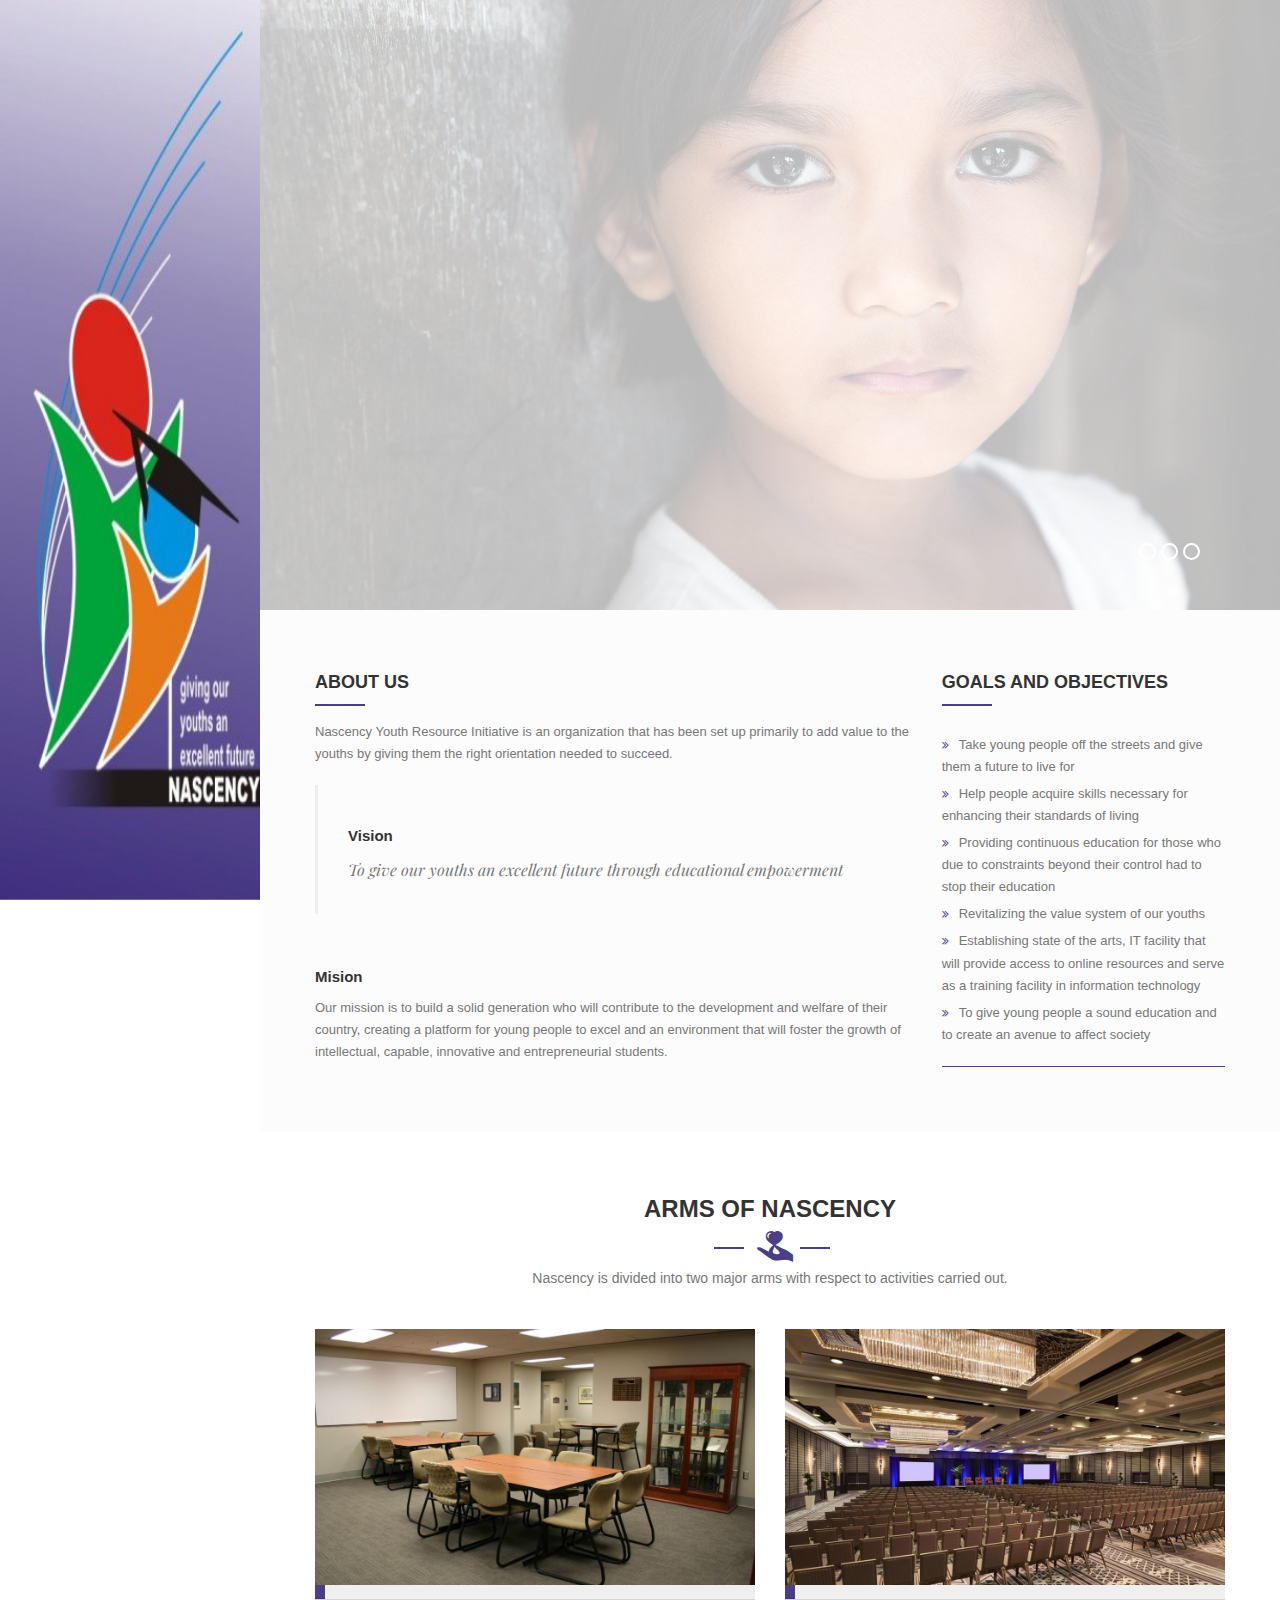
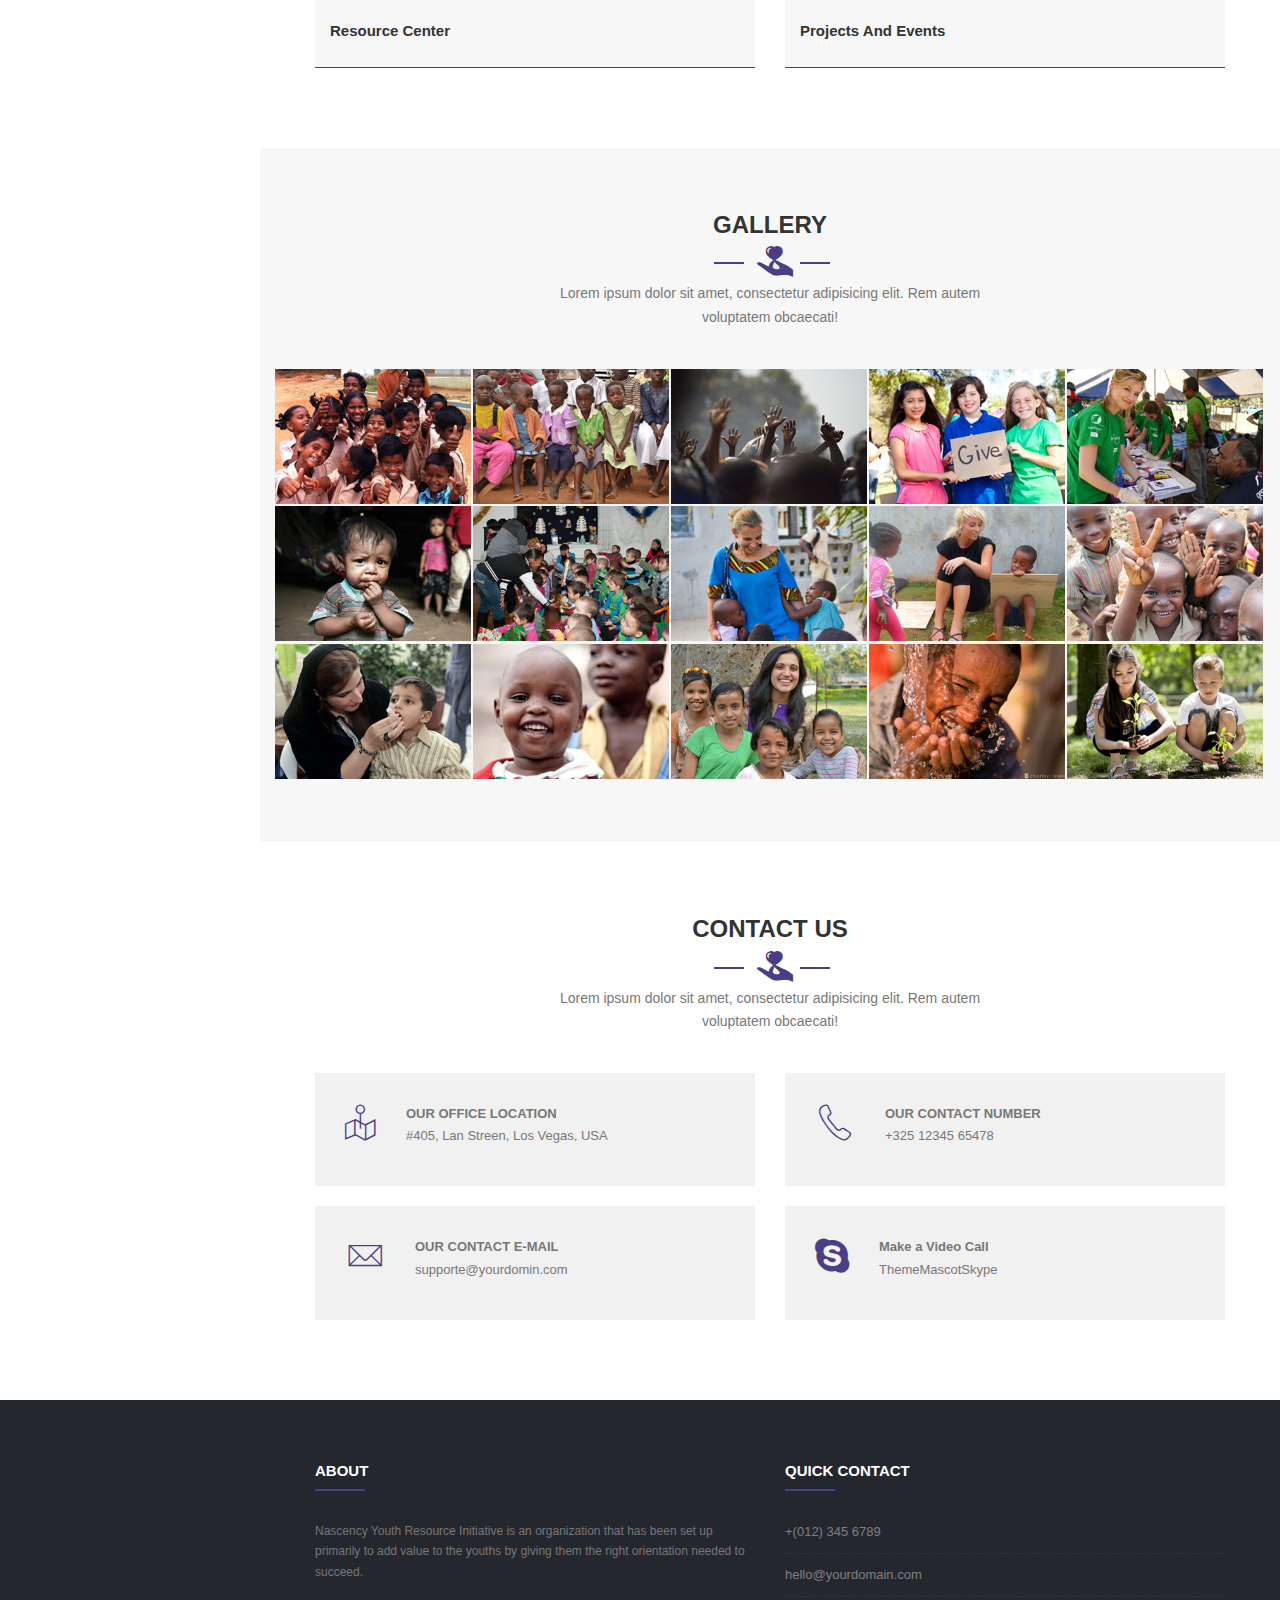
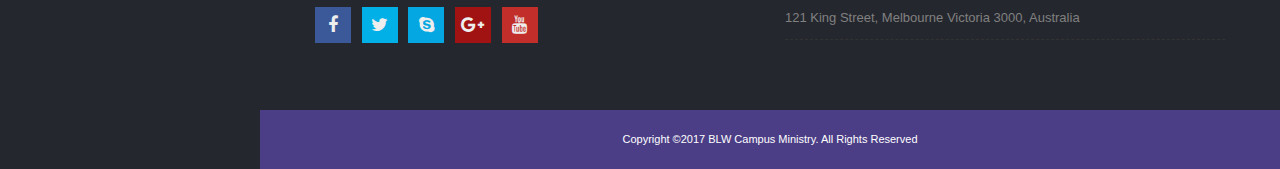
==== index.html @ 15d640a1 "first commit for nascency" ====
<!DOCTYPE html>
<html dir="ltr" lang="en">
<head>

<!-- Meta Tags -->
<meta charset="utf-8">
<meta name="viewport" content="width=device-width,initial-scale=1.0"/>
<meta http-equiv="content-type" content="text/html; charset=UTF-8"/>
<meta name="description" content="CharityFund - Charity & Crowdfunding HTML Template" />
<meta name="keywords" content="building,business,construction,cleaning,transport,workshop" />
<meta name="author" content="ThemeMascot" />

<!-- Page Title -->
<title>Nascency</title>

<!-- Favicon and Touch Icons -->
<link href="images/favicon.png" rel="shortcut icon" type="image/png">
<link href="images/apple-touch-icon.png" rel="apple-touch-icon">
<link href="images/apple-touch-icon-72x72.png" rel="apple-touch-icon" sizes="72x72">
<link href="images/apple-touch-icon-114x114.png" rel="apple-touch-icon" sizes="114x114">
<link href="images/apple-touch-icon-144x144.png" rel="apple-touch-icon" sizes="144x144">

<!-- Stylesheet -->
<link href="css/bootstrap.min.css" rel="stylesheet" type="text/css">
<link href="css/jquery-ui.min.css" rel="stylesheet" type="text/css">
<link href="css/animate.css" rel="stylesheet" type="text/css">
<link href="css/css-plugin-collections.css" rel="stylesheet"/>
<!-- CSS | menuzord megamenu skins -->
<link id="menuzord-menu-skins" href="css/menuzord-skins/menuzord-boxed.css" rel="stylesheet"/>
<!-- CSS | Main style file -->
<link href="css/style-main.css" rel="stylesheet" type="text/css">
<!-- CSS | Preloader Styles -->
<link href="css/preloader.css" rel="stylesheet" type="text/css">
<!-- CSS | Custom Margin Padding Collection -->
<link href="css/custom-bootstrap-margin-padding.css" rel="stylesheet" type="text/css">
<!-- CSS | Responsive media queries -->
<link href="css/responsive.css" rel="stylesheet" type="text/css">
<!-- CSS | Style css. This is the file where you can place your own custom css code. Just uncomment it and use it. -->
<!-- <link href="css/style.css" rel="stylesheet" type="text/css"> -->

<!-- Revolution Slider 5.x CSS settings -->
<link  href="js/revolution-slider/css/settings.css" rel="stylesheet" type="text/css"/>
<link  href="js/revolution-slider/css/layers.css" rel="stylesheet" type="text/css"/>
<link  href="js/revolution-slider/css/navigation.css" rel="stylesheet" type="text/css"/>

<!-- CSS | Theme Color -->
<link href="css/colors/theme-skin-yellow.css" rel="stylesheet" type="text/css">

<!-- external javascripts -->
<script src="js/jquery-2.2.0.min.js"></script>
<script src="js/jquery-ui.min.js"></script>
<script src="js/bootstrap.min.js"></script>
<!-- JS | jquery plugin collection for this theme -->
<script src="js/jquery-plugin-collection.js"></script>

<!-- Revolution Slider 5.x SCRIPTS -->
<script src="js/revolution-slider/js/jquery.themepunch.tools.min.js"></script>
<script src="js/revolution-slider/js/jquery.themepunch.revolution.min.js"></script>

<!-- HTML5 shim and Respond.js for IE8 support of HTML5 elements and media queries -->
<!-- WARNING: Respond.js doesn't work if you view the page via file:// -->
<!--[if lt IE 9]>
  <script src="https://oss.maxcdn.com/html5shiv/3.7.2/html5shiv.min.js"></script>
  <script src="https://oss.maxcdn.com/respond/1.4.2/respond.min.js"></script>
<![endif]-->
</head>
<body class="vertical-nav">
<div id="wrapper">
  <!-- preloader -->
  <div id="preloader">
    <div id="spinner">
      <div class="preloader-dot-loading">
        <div class="cssload-loading"><i></i><i></i><i></i><i></i></div>
      </div>
    </div>
    <!-- <div id="disable-preloader" class="btn btn-default btn-sm">Disable Preloader</div> -->
  </div>
  
  <!-- Header -->
  <header id="header" class="header" >
    <img src="images/logo.jpg" style="width: 100%; height: 100%"/>
  </header>
  
  <!-- Start main-content -->
  <div class="main-content" style="padding: none !important">
    <!-- Section: home -->
    <section id="home" class="divider">
      <div class="container-fluid p-0">
        
        <!-- Slider Revolution Start -->
        <div class="rev_slider_wrapper">
          <div class="rev_slider" data-version="5.0">
            <ul>
              <!-- SLIDE 1 -->
              <li data-index="rs-1" data-transition="random" data-slotamount="7"  data-easein="default" data-easeout="default" data-masterspeed="1000"  data-thumb="images/bg/bg6.jpg"  data-rotate="0"  data-fstransition="fade" data-fsmasterspeed="1500" data-fsslotamount="7" data-saveperformance="off"  data-title="Intro" data-description="">
                <!-- MAIN IMAGE -->
                <img src="images/bg/bg6.jpg"  alt=""  data-bgposition="center center" data-bgfit="cover" data-bgrepeat="no-repeat" class="rev-slidebg" data-bgparallax="6" data-no-retina>
                <!-- LAYERS -->

                <!-- LAYER NR. 1 -->
                <div class="tp-caption BigBold-Title tp-resizeme rs-parallaxlevel-0 text-uppercase"
                  id="rs-1-layer-1"

                  data-x="['left','left','left','left']" 
                  data-hoffset="['50','50','30','17']" 
                  data-y="['bottom','bottom','bottom','bottom']" 
                  data-voffset="['110','110','180','160']" 
                  data-fontsize="['105','100','70','60']"
                  data-lineheight="['100','90','60','60']"
                  data-width="['none','none','none','400']"
                  data-height="none"
                  data-whitespace="['nowrap','nowrap','nowrap','normal']"
                  data-transform_idle="o:1;"
                  data-transform_in="y:[100%];z:0;rX:0deg;rY:0;rZ:0;sX:1;sY:1;skX:0;skY:0;opacity:0;s:1500;e:Power3.easeInOut;" 
                  data-transform_out="y:[100%];s:1000;e:Power2.easeInOut;s:1000;e:Power2.easeInOut;" 
                  data-mask_in="x:0px;y:[100%];" 
                  data-mask_out="x:inherit;y:inherit;" 
                  data-start="500" 
                  data-splitin="none" 
                  data-splitout="none" 
                  data-basealign="slide" 
                  data-responsive_offset="on"
                  style="z-index: 6; white-space: nowrap;">Child <span class="text-theme-colored">Care</span>
                </div>

                <!-- LAYER NR. 2 -->
                <div class="tp-caption BigBold-SubTitle tp-resizeme rs-parallaxlevel-0"
                  id="rs-1-layer-2"

                  data-x="['left','left','left','left']" 
                  data-hoffset="['55','55','33','20']" 
                  data-y="['bottom','bottom','bottom','bottom']" 
                  data-voffset="['40','1','74','58']" 
                  data-fontsize="['15','15','15','13']"
                  data-lineheight="['24','24','24','20']"
                  data-width="['410','410','410','280']"
                  data-height="['60','100','100','100']"
                  data-whitespace="normal"
                  data-transform_idle="o:1;"
                  data-transform_in="y:[100%];z:0;rX:0deg;rY:0;rZ:0;sX:1;sY:1;skX:0;skY:0;opacity:0;s:1500;e:Power3.easeInOut;" 
                  data-transform_out="y:50px;opacity:0;s:1000;e:Power2.easeInOut;s:1000;e:Power2.easeInOut;" 
                  data-start="650" 
                  data-splitin="none" 
                  data-splitout="none" 
                  data-basealign="slide" 
                  data-responsive_offset="on"
                  style="z-index: 7; min-width: 410px; max-width: 410px; max-width: 60px; max-width: 60px; white-space: normal;">A Premium Revolution Slider Template for your Website Highlights & Multi-Media Content. 
                </div>

                <!-- LAYER NR. 3 -->
                <div class="tp-caption btn btn-default btn-transparent btn-flat btn-lg pl-40 pr-40 rs-parallaxlevel-0"

                  id="rs-1-layer-3"
                  data-x="['left','left','left','left']" 
                  data-hoffset="['470','480','30','20']" 
                  data-y="['bottom','bottom','bottom','bottom']" 
                  data-voffset="['50','50','30','20']" 
                  data-width="none"
                  data-height="none"
                  data-whitespace="nowrap"
                  data-transform_idle="o:1;"
                  data-transform_hover="o:1;rX:0;rY:0;rZ:0;z:0;s:300;e:Power1.easeInOut;"
                  data-style_hover="c:rgba(255, 255, 255, 1.00);bc:rgba(255, 255, 255, 1.00);cursor:pointer;"
                  data-transform_in="y:[100%];z:0;rX:0deg;rY:0;rZ:0;sX:1;sY:1;skX:0;skY:0;opacity:0;s:1500;e:Power3.easeInOut;" 
                  data-transform_out="y:50px;opacity:0;s:1000;e:Power2.easeInOut;s:1000;e:Power2.easeInOut;" 
                  data-start="650" 
                  data-splitin="none" 
                  data-splitout="none" 
                  data-actions='[{"event":"click","action":"scrollbelow","offset":"px"}]'
                  data-basealign="slide" 
                  data-responsive_offset="on"
                  style="z-index: 8; white-space: nowrap;border-color:rgba(255, 255, 255, 0.25);outline:none;box-shadow:none;box-sizing:border-box;-moz-box-sizing:border-box;-webkit-box-sizing:border-box;">DONATE NOW 
                </div>
              </li>

              <!-- SLIDE 2 -->
              <li data-index="rs-2" data-transition="random" data-slotamount="7"  data-easein="default" data-easeout="default" data-masterspeed="1000"  data-thumb="images/bg/bg5.jpg"  data-rotate="0"  data-fstransition="fade" data-fsmasterspeed="1500" data-fsslotamount="7" data-saveperformance="off"  data-title="Intro" data-description="">
                <!-- MAIN IMAGE -->
                <img src="images/bg/bg5.jpg"  alt=""  data-bgposition="center center" data-bgfit="cover" data-bgrepeat="no-repeat" class="rev-slidebg" data-bgparallax="6" data-no-retina>
                <!-- LAYERS -->

                <!-- LAYER NR. 1 -->
                <div class="tp-caption BigBold-Title tp-resizeme rs-parallaxlevel-0 text-uppercase"
                  id="rs-2-layer-1"

                  data-x="['left','left','left','left']" 
                  data-hoffset="['50','50','30','17']" 
                  data-y="['bottom','bottom','bottom','bottom']" 
                  data-voffset="['110','110','180','160']" 
                  data-fontsize="['78']"
                  data-lineheight="['60']"
                  data-width="['none','none','none','400']"
                  data-height="none"
                  data-whitespace="['nowrap','nowrap','nowrap','normal']"
                  data-transform_idle="o:1;"
                  data-transform_in="y:[100%];z:0;rX:0deg;rY:0;rZ:0;sX:1;sY:1;skX:0;skY:0;opacity:0;s:1500;e:Power3.easeInOut;" 
                  data-transform_out="y:[100%];s:1000;e:Power2.easeInOut;s:1000;e:Power2.easeInOut;" 
                  data-mask_in="x:0px;y:[100%];" 
                  data-mask_out="x:inherit;y:inherit;" 
                  data-start="500" 
                  data-splitin="none" 
                  data-splitout="none" 
                  data-basealign="slide" 
                  data-responsive_offset="on"
                  style="z-index: 6; white-space: nowrap;"><span class="text-theme-colored">SAVE</span> THE CHILD
                </div>

                <!-- LAYER NR. 2 -->
                <div class="tp-caption BigBold-SubTitle tp-resizeme rs-parallaxlevel-0"
                  id="rs-2-layer-2"

                  data-x="['left','left','left','left']" 
                  data-hoffset="['55','55','33','20']" 
                  data-y="['bottom','bottom','bottom','bottom']" 
                  data-voffset="['40','1','74','58']" 
                  data-fontsize="['15','15','15','13']"
                  data-lineheight="['24','24','24','20']"
                  data-width="['410','410','410','280']"
                  data-height="['60','100','100','100']"
                  data-whitespace="normal"
                  data-transform_idle="o:1;"
                  data-transform_in="y:[100%];z:0;rX:0deg;rY:0;rZ:0;sX:1;sY:1;skX:0;skY:0;opacity:0;s:1500;e:Power3.easeInOut;" 
                  data-transform_out="y:50px;opacity:0;s:1000;e:Power2.easeInOut;s:1000;e:Power2.easeInOut;" 
                  data-start="650" 
                  data-splitin="none" 
                  data-splitout="none" 
                  data-basealign="slide" 
                  data-responsive_offset="on"
                  style="z-index: 7; min-width: 410px; max-width: 410px; max-width: 60px; max-width: 60px; white-space: normal;">A Premium Revolution Slider Template for your Website Highlights & Multi-Media Content. 
                </div>

                <!-- LAYER NR. 3 -->
                <div class="tp-caption btn btn-default btn-transparent btn-flat btn-lg pl-40 pr-40 rs-parallaxlevel-0"

                  id="rs-2-layer-3"
                  data-x="['left','left','left','left']" 
                  data-hoffset="['470','480','30','20']" 
                  data-y="['bottom','bottom','bottom','bottom']" 
                  data-voffset="['50','50','30','20']" 
                  data-width="none"
                  data-height="none"
                  data-whitespace="nowrap"
                  data-transform_idle="o:1;"
                  data-transform_hover="o:1;rX:0;rY:0;rZ:0;z:0;s:300;e:Power1.easeInOut;"
                  data-style_hover="c:rgba(255, 255, 255, 1.00);bc:rgba(255, 255, 255, 1.00);cursor:pointer;"
                  data-transform_in="y:[100%];z:0;rX:0deg;rY:0;rZ:0;sX:1;sY:1;skX:0;skY:0;opacity:0;s:1500;e:Power3.easeInOut;" 
                  data-transform_out="y:50px;opacity:0;s:1000;e:Power2.easeInOut;s:1000;e:Power2.easeInOut;" 
                  data-start="650" 
                  data-splitin="none" 
                  data-splitout="none" 
                  data-actions='[{"event":"click","action":"scrollbelow","offset":"px"}]'
                  data-basealign="slide" 
                  data-responsive_offset="on"
                  style="z-index: 8; white-space: nowrap;border-color:rgba(255, 255, 255, 0.25);outline:none;box-shadow:none;box-sizing:border-box;-moz-box-sizing:border-box;-webkit-box-sizing:border-box;">DONATE NOW 
                </div>
              </li>

              <!-- SLIDE 3 -->
              <li data-index="rs-3" data-transition="random" data-slotamount="7"  data-easein="default" data-easeout="default" data-masterspeed="1000"  data-thumb="images/bg/bg1.jpg"  data-rotate="0"  data-fstransition="fade" data-fsmasterspeed="1500" data-fsslotamount="7" data-saveperformance="off"  data-title="Intro" data-description="">
                <!-- MAIN IMAGE -->
                <img src="images/bg/bg1.jpg"  alt=""  data-bgposition="center center" data-bgfit="cover" data-bgrepeat="no-repeat" class="rev-slidebg" data-bgparallax="6" data-no-retina>
                <!-- LAYERS -->

                <!-- LAYER NR. 1 -->
                <div class="tp-caption BigBold-Title tp-resizeme rs-parallaxlevel-0"
                  id="rs-3-layer-1"

                  data-x="['left','left','left','left']" 
                  data-hoffset="['50','50','30','17']" 
                  data-y="['bottom','bottom','bottom','bottom']" 
                  data-voffset="['110','110','180','160']" 
                  data-fontsize="['110','100','70','60']"
                  data-lineheight="['100','90','60','60']"
                  data-width="['none','none','none','400']"
                  data-height="none"
                  data-whitespace="['nowrap','nowrap','nowrap','normal']"
                  data-transform_idle="o:1;"
                  data-transform_in="y:[100%];z:0;rX:0deg;rY:0;rZ:0;sX:1;sY:1;skX:0;skY:0;opacity:0;s:1500;e:Power3.easeInOut;" 
                  data-transform_out="y:[100%];s:1000;e:Power2.easeInOut;s:1000;e:Power2.easeInOut;" 
                  data-mask_in="x:0px;y:[100%];" 
                  data-mask_out="x:inherit;y:inherit;" 
                  data-start="500" 
                  data-splitin="none" 
                  data-splitout="none" 
                  data-basealign="slide" 
                  data-responsive_offset="on"
                  style="z-index: 6; white-space: nowrap;"><span class="text-theme-colored">DONATE</span> US
                </div>

                <!-- LAYER NR. 2 -->
                <div class="tp-caption BigBold-SubTitle tp-resizeme rs-parallaxlevel-0"
                  id="rs-3-layer-2"

                  data-x="['left','left','left','left']" 
                  data-hoffset="['55','55','33','20']" 
                  data-y="['bottom','bottom','bottom','bottom']" 
                  data-voffset="['40','1','74','58']" 
                  data-fontsize="['15','15','15','13']"
                  data-lineheight="['24','24','24','20']"
                  data-width="['410','410','410','280']"
                  data-height="['60','100','100','100']"
                  data-whitespace="normal"
                  data-transform_idle="o:1;"
                  data-transform_in="y:[100%];z:0;rX:0deg;rY:0;rZ:0;sX:1;sY:1;skX:0;skY:0;opacity:0;s:1500;e:Power3.easeInOut;" 
                  data-transform_out="y:50px;opacity:0;s:1000;e:Power2.easeInOut;s:1000;e:Power2.easeInOut;" 
                  data-start="650" 
                  data-splitin="none" 
                  data-splitout="none" 
                  data-basealign="slide" 
                  data-responsive_offset="on"
                  style="z-index: 7; min-width: 410px; max-width: 410px; max-width: 60px; max-width: 60px; white-space: normal;">A Premium Revolution Slider Template for your Website Highlights & Multi-Media Content. 
                </div>

                <!-- LAYER NR. 3 -->
                <div class="tp-caption btn btn-default btn-transparent btn-flat btn-lg pl-40 pr-40 rs-parallaxlevel-0"

                  id="rs-3-layer-3"
                  data-x="['left','left','left','left']" 
                  data-hoffset="['470','480','30','20']" 
                  data-y="['bottom','bottom','bottom','bottom']" 
                  data-voffset="['50','50','30','20']" 
                  data-width="none"
                  data-height="none"
                  data-whitespace="nowrap"
                  data-transform_idle="o:1;"
                  data-transform_hover="o:1;rX:0;rY:0;rZ:0;z:0;s:300;e:Power1.easeInOut;"
                  data-style_hover="c:rgba(255, 255, 255, 1.00);bc:rgba(255, 255, 255, 1.00);cursor:pointer;"
                  data-transform_in="y:[100%];z:0;rX:0deg;rY:0;rZ:0;sX:1;sY:1;skX:0;skY:0;opacity:0;s:1500;e:Power3.easeInOut;" 
                  data-transform_out="y:50px;opacity:0;s:1000;e:Power2.easeInOut;s:1000;e:Power2.easeInOut;" 
                  data-start="650" 
                  data-splitin="none" 
                  data-splitout="none" 
                  data-actions='[{"event":"click","action":"scrollbelow","offset":"px"}]'
                  data-basealign="slide" 
                  data-responsive_offset="on"
                  style="z-index: 8; white-space: nowrap;border-color:rgba(255, 255, 255, 0.25);outline:none;box-shadow:none;box-sizing:border-box;-moz-box-sizing:border-box;-webkit-box-sizing:border-box;">DONATE NOW 
                </div>
              </li>
            </ul>
          </div><!-- end .rev_slider -->
        </div>
        <!-- end .rev_slider_wrapper -->
        <script>
          $(document).ready(function(e) {
            $(".rev_slider").revolution({
              sliderType:"standard",
              sliderLayout: "auto",
              dottedOverlay: "none",
              delay: 5000,
              navigation: {
                  keyboardNavigation: "off",
                  keyboard_direction: "horizontal",
                  mouseScrollNavigation: "off",
                  onHoverStop: "off",
                  touch: {
                      touchenabled: "on",
                      swipe_threshold: 75,
                      swipe_min_touches: 1,
                      swipe_direction: "horizontal",
                      drag_block_vertical: false
                  },
                  arrows: {
                      style: "gyges",
                      enable: true,
                      hide_onmobile: false,
                      hide_onleave: true,
                      hide_delay: 200,
                      hide_delay_mobile: 1200,
                      tmp: '',
                      left: {
                          h_align: "left",
                          v_align: "center",
                          h_offset: 0,
                          v_offset: 0
                      },
                      right: {
                          h_align: "right",
                          v_align: "center",
                          h_offset: 0,
                          v_offset: 0
                      }
                  },
                  bullets: {
                    enable:true,
                    hide_onmobile:true,
                    hide_under:960,
                    style:"zeus",
                    hide_onleave:false,
                    direction:"horizontal",
                    h_align:"right",
                    v_align:"bottom",
                    h_offset:80,
                    v_offset:50,
                    space:5,
                    tmp:'<span class="tp-bullet-image"></span><span class="tp-bullet-imageoverlay"></span><span class="tp-bullet-title">{{title}}</span>'
                }
              },
              responsiveLevels: [1240, 1024, 778, 480],
              visibilityLevels: [1240, 1024, 778, 480],
              gridwidth: [1170, 1024, 778, 480],
              gridheight: [700, 768, 960, 720],
              lazyType: "none",
              parallax: {
                  origo: "slidercenter",
                  speed: 1000,
                  levels: [5, 10, 15, 20, 25, 30, 35, 40, 45, 46, 47, 48, 49, 50, 100, 55],
                  type: "scroll"
              },
              shadow: 0,
              spinner: "off",
              stopLoop: "on",
              stopAfterLoops: 0,
              stopAtSlide: -1,
              shuffle: "off",
              autoHeight: "off",
              fullScreenAutoWidth: "off",
              fullScreenAlignForce: "off",
              fullScreenOffsetContainer: "",
              fullScreenOffset: "0",
              hideThumbsOnMobile: "off",
              hideSliderAtLimit: 0,
              hideCaptionAtLimit: 0,
              hideAllCaptionAtLilmit: 0,
              debugMode: false,
              fallbacks: {
                  simplifyAll: "off",
                  nextSlideOnWindowFocus: "off",
                  disableFocusListener: false,
              }
            });
          });
        </script>
        <!-- Slider Revolution Ends -->

      </div>
    </section>

    <!-- Section: featured project -->
    <section id="features" class="bg-lightest">
      <div class="container">
        <div class="row">
          <div class="col-sm-12 col-md-8">
            <h4 class="text-uppercase line-bottom mt-0">About Us</h4>
            <p>
              Nascency Youth Resource Initiative is an organization that has been set up primarily to add value to the youths by giving them the right orientation needed to succeed.
            </p>
            <blockquote>
              <h5>Vision</h5>
              <p>
                To give our youths an excellent future through educational empowerment
              </p>
            </blockquote>
            <br/>
            <h5 class="mt-10">Mision</h5>
              <p>
                Our mission is to build a solid generation who will contribute to the development and welfare of their country, creating a platform for young people to excel and an environment that will foster the growth of intellectual, capable, innovative and entrepreneurial students.
              </p>
          </div>
          <div class="col-sm-12 col-md-4">
            <h4 class="text-uppercase line-bottom mt-0">Goals and Objectives</h4>
            <div class="volunteer-wrapper border-bottom sm-maxwidth500 clearfix pb-15 mb-sm-30">
              <!-- <div class="fluid-video-wrapper">
                <iframe src="http://player.vimeo.com/video/22029657?title=0&amp;byline=0&amp;portrait=0" height="190"  title="Volunteer policy" allowfullscreen></iframe>
              </div>
               <p class="mb-5 mt-10">
                Lorem ipsum dolor sit amet, consectetur adipisicing elit. Praesentium quos aspernatur cupiditate commodi.
              </p>
              <p>
                <a href="#" class="btn btn-dark btn-theme-colored btn-flat btn-sm pull-left mt-10">Join Us</a>
                <span class="pull-right ml-10 mt-12 font-14">volunteers</span>
                <span class="animate-number pull-right font-20 text-theme-colored lineheight-20 mt-5" data-value="2598657" data-animation-duration="2500">0</span>
              </p>  -->
              
              <ul class="list-border list theme-colored angle-double-right">
                <li>Take young people off the streets and give them a future to live for</li>
                <li>Help people acquire skills necessary for enhancing their standards of living</li>
                <li>Providing continuous education for those who due to constraints beyond their control had to stop their education</li>
                <li>Revitalizing the value system of our youths</li>
                <li>Establishing state of the arts, IT facility that will provide access to online resources and serve as a training facility in information technology</li>
                <li>To give young people a sound education and to create an avenue to affect society</li>
              </ul>
            </div>            
          </div>
        </div>
      </div>
    </section>
    
    <!-- Section: Causes -->
    <section id="causes"> 
      <div class="container pb-80">
        <div class="section-title text-center">
          <div class="row">
            <div class="col-md-8 col-md-offset-2">
              <h3 class="text-uppercase mt-0">Arms Of Nascency</h3>
              <div class="title-icon">
                <i class="flaticon-charity-hand-holding-a-heart"></i>
              </div>
              <p>
              Nascency is divided into two major arms with respect to activities carried out.
            </p>
            </div>
          </div>
        </div>
        <div class="row mtli-row-clearfix">
          <div class="col-sm-6">
            <div class="causes bg-lighter box-hover-effect effect1 maxwidth500 mb-sm-30">
              <div class="thumb">
                <img class="img-fullwidth" alt="" src="images/rc.jpg">
              </div>
              <div class="progress-item mt-0">
                <div class="progress mb-0">
                  <div class="progress-bar" data-percent="84"></div>
                </div>
              </div>
              <div class="causes-details clearfix border-bottom p-15 pt-10">
                <h5><a href="#">Resource Center</a></h5>
                <!-- <p>Lorem ipsum dolor sit amet, consect adipisicing elit. Praesent quos sit.</p>
                <ul class="list-inline clearfix mt-20">
                  <li class="pull-left pr-0">Raised: $1890</li>
                  <li class="text-theme-colored pull-right pr-0">Goal: $2500</li>
                </ul>
                <div class="mt-10">
                 <a class="btn btn-dark btn-theme-colored btn-flat btn-sm pull-left mt-10" href="#">Donate</a>
                 <div class="pull-right mt-15"><i class="fa fa-heart-o text-theme-colored"></i> 89 Donors</div>
                </div> -->
              </div>
            </div>
          </div>
          <div class="col-sm-6">
            <div class="causes bg-lighter box-hover-effect effect1 maxwidth500 mb-sm-30">
              <div class="thumb">
                <img class="img-fullwidth" alt="" src="images/pe.jpg">
              </div>
              <div class="progress-item mt-0">
                <div class="progress mb-0">
                  <div class="progress-bar" data-percent="85"></div>
                </div>
              </div>
              <div class="causes-details clearfix border-bottom p-15 pt-10">
                <h5><a href="#">Projects And Events</a></h5>
                <!-- <p>Lorem ipsum dolor sit amet, consect adipisicing elit. Praesent quos sit.</p>
                <ul class="list-inline clearfix mt-20">
                  <li class="pull-left pr-0">Raised: $1890</li>
                  <li class="text-theme-colored pull-right pr-0">Goal: $2500</li>
                </ul>
                <div class="mt-10">
                 <a class="btn btn-dark btn-theme-colored btn-flat btn-sm pull-left mt-10" href="#">Donate</a>
                 <div class="pull-right mt-15"><i class="fa fa-heart-o text-theme-colored"></i> 89 Donors</div>
                </div> -->
              </div>
            </div>
          </div>
          
        </div>
      </div>
    </section>
    
    <!-- divider: Gallery -->
    <section id="gallery" class="divider bg-lighter">
      <div class="container-fluid">
        <div class="section-title text-center">
          <div class="row">
            <div class="col-md-8 col-md-offset-2">
              <h3 class="text-uppercase mt-0">Gallery</h3>
              <div class="title-icon">
                <i class="flaticon-charity-hand-holding-a-heart"></i>
              </div>
              <p>Lorem ipsum dolor sit amet, consectetur adipisicing elit. Rem autem<br> voluptatem obcaecati!</p>
            </div>
          </div>
        </div>
        <div class="section-content">
          <div class="row">
            <div class="col-md-12">
              <div class="gallery-isotope grid-5 gutter-small clearfix" data-lightbox="gallery">
                <!-- Portfolio Item Start -->
                <div class="gallery-item">
                  <div class="thumb">
                    <img alt="project" src="images/gallery/gallery-md1.jpg" class="img-fullwidth">
                    <div class="overlay-shade"></div>
                    <div class="icons-holder">
                      <div class="icons-holder-inner">
                        <div class="styled-icons icon-dark icon-circled icon-theme-colored">
                          <a href="images/gallery/gallery-lg1.jpg"  data-lightbox-gallery="gallery"><i class="fa fa-picture-o"></i></a>
                        </div>
                      </div>
                    </div>
                  </div>
                </div>
                <!-- Portfolio Item End -->
                
                <!-- Portfolio Item Start -->
                <div class="gallery-item">
                  <div class="thumb">
                    <img alt="project" src="images/gallery/gallery-md2.jpg" class="img-fullwidth">
                    <div class="overlay-shade"></div>
                    <div class="icons-holder">
                      <div class="icons-holder-inner">
                        <div class="styled-icons icon-dark icon-circled icon-theme-colored">
                          <a href="images/gallery/gallery-lg2.jpg"  data-lightbox-gallery="gallery"><i class="fa fa-picture-o"></i></a>
                        </div>
                      </div>
                    </div>
                  </div>
                </div>
                <!-- Portfolio Item End -->
                
                <!-- Portfolio Item Start -->
                <div class="gallery-item">
                  <div class="thumb">
                    <img alt="project" src="images/gallery/gallery-md3.jpg" class="img-fullwidth">
                    <div class="overlay-shade"></div>
                    <div class="icons-holder">
                      <div class="icons-holder-inner">
                        <div class="styled-icons icon-dark icon-circled icon-theme-colored">
                          <a href="images/gallery/gallery-lg3.jpg"  data-lightbox-gallery="gallery"><i class="fa fa-picture-o"></i></a>
                        </div>
                      </div>
                    </div>
                  </div>
                </div>
                <!-- Portfolio Item End -->
                
                <!-- Portfolio Item Start -->
                <div class="gallery-item">
                  <div class="thumb">
                    <img alt="project" src="images/gallery/gallery-md4.jpg" class="img-fullwidth">
                    <div class="overlay-shade"></div>
                    <div class="icons-holder">
                      <div class="icons-holder-inner">
                        <div class="styled-icons icon-dark icon-circled icon-theme-colored">
                          <a href="images/gallery/gallery-lg4.jpg"  data-lightbox-gallery="gallery"><i class="fa fa-picture-o"></i></a>
                        </div>
                      </div>
                    </div>
                  </div>
                </div>
                <!-- Portfolio Item End -->
                
                <!-- Portfolio Item Start -->
                <div class="gallery-item">
                  <div class="thumb">
                    <img alt="project" src="images/gallery/gallery-md5.jpg" class="img-fullwidth">
                    <div class="overlay-shade"></div>
                    <div class="icons-holder">
                      <div class="icons-holder-inner">
                        <div class="styled-icons icon-dark icon-circled icon-theme-colored">
                          <a href="images/gallery/gallery-lg5.jpg"  data-lightbox-gallery="gallery"><i class="fa fa-picture-o"></i></a>
                        </div>
                      </div>
                    </div>
                  </div>
                </div>
                <!-- Portfolio Item End -->
                
                <!-- Portfolio Item Start -->
                <div class="gallery-item">
                  <div class="thumb">
                    <img alt="project" src="images/gallery/gallery-md6.jpg" class="img-fullwidth">
                    <div class="overlay-shade"></div>
                    <div class="icons-holder">
                      <div class="icons-holder-inner">
                        <div class="styled-icons icon-dark icon-circled icon-theme-colored">
                          <a href="images/gallery/gallery-lg6.jpg"  data-lightbox-gallery="gallery"><i class="fa fa-picture-o"></i></a>
                        </div>
                      </div>
                    </div>
                  </div>
                </div>
                <!-- Portfolio Item End -->
                
                <!-- Portfolio Item Start -->
                <div class="gallery-item">
                  <div class="thumb">
                    <img alt="project" src="images/gallery/gallery-md7.jpg" class="img-fullwidth">
                    <div class="overlay-shade"></div>
                    <div class="icons-holder">
                      <div class="icons-holder-inner">
                        <div class="styled-icons icon-dark icon-circled icon-theme-colored">
                          <a href="images/gallery/gallery-lg7.jpg"  data-lightbox-gallery="gallery"><i class="fa fa-picture-o"></i></a>
                        </div>
                      </div>
                    </div>
                  </div>
                </div>
                <!-- Portfolio Item End -->
                
                <!-- Portfolio Item Start -->
                <div class="gallery-item">
                  <div class="thumb">
                    <img alt="project" src="images/gallery/gallery-md8.jpg" class="img-fullwidth">
                    <div class="overlay-shade"></div>
                    <div class="icons-holder">
                      <div class="icons-holder-inner">
                        <div class="styled-icons icon-dark icon-circled icon-theme-colored">
                          <a href="images/gallery/gallery-lg8.jpg"  data-lightbox-gallery="gallery"><i class="fa fa-picture-o"></i></a>
                        </div>
                      </div>
                    </div>
                  </div>
                </div>
                <!-- Portfolio Item End -->
                
                <!-- Portfolio Item Start -->
                <div class="gallery-item">
                  <div class="thumb">
                    <img alt="project" src="images/gallery/gallery-md9.jpg" class="img-fullwidth">
                    <div class="overlay-shade"></div>
                    <div class="icons-holder">
                      <div class="icons-holder-inner">
                        <div class="styled-icons icon-dark icon-circled icon-theme-colored">
                          <a href="images/gallery/gallery-lg9.jpg"  data-lightbox-gallery="gallery"><i class="fa fa-picture-o"></i></a>
                        </div>
                      </div>
                    </div>
                  </div>
                </div>
                <!-- Portfolio Item End -->
                
                <!-- Portfolio Item Start -->
                <div class="gallery-item">
                  <div class="thumb">
                    <img alt="project" src="images/gallery/gallery-md10.jpg" class="img-fullwidth">
                    <div class="overlay-shade"></div>
                    <div class="icons-holder">
                      <div class="icons-holder-inner">
                        <div class="styled-icons icon-dark icon-circled icon-theme-colored">
                          <a href="images/gallery/gallery-lg10.jpg"  data-lightbox-gallery="gallery"><i class="fa fa-picture-o"></i></a>
                        </div>
                      </div>
                    </div>
                  </div>
                </div>
                <!-- Portfolio Item End -->
                
                <!-- Portfolio Item Start -->
                <div class="gallery-item">
                  <div class="thumb">
                    <img alt="project" src="images/gallery/gallery-md11.jpg" class="img-fullwidth">
                    <div class="overlay-shade"></div>
                    <div class="icons-holder">
                      <div class="icons-holder-inner">
                        <div class="styled-icons icon-dark icon-circled icon-theme-colored">
                          <a href="images/gallery/gallery-lg11.jpg"  data-lightbox-gallery="gallery"><i class="fa fa-picture-o"></i></a>
                        </div>
                      </div>
                    </div>
                  </div>
                </div>
                <!-- Portfolio Item End -->
                
                <!-- Portfolio Item Start -->
                <div class="gallery-item">
                  <div class="thumb">
                    <img alt="project" src="images/gallery/gallery-md12.jpg" class="img-fullwidth">
                    <div class="overlay-shade"></div>
                    <div class="icons-holder">
                      <div class="icons-holder-inner">
                        <div class="styled-icons icon-dark icon-circled icon-theme-colored">
                          <a href="images/gallery/gallery-lg12.jpg"  data-lightbox-gallery="gallery"><i class="fa fa-picture-o"></i></a>
                        </div>
                      </div>
                    </div>
                  </div>
                </div>
                <!-- Portfolio Item End -->
                
                <!-- Portfolio Item Start -->
                <div class="gallery-item">
                  <div class="thumb">
                    <img alt="project" src="images/gallery/gallery-md13.jpg" class="img-fullwidth">
                    <div class="overlay-shade"></div>
                    <div class="icons-holder">
                      <div class="icons-holder-inner">
                        <div class="styled-icons icon-dark icon-circled icon-theme-colored">
                          <a href="images/gallery/gallery-lg13.jpg"  data-lightbox-gallery="gallery"><i class="fa fa-picture-o"></i></a>
                        </div>
                      </div>
                    </div>
                  </div>
                </div>
                <!-- Portfolio Item End -->
                
                <!-- Portfolio Item Start -->
                <div class="gallery-item">
                  <div class="thumb">
                    <img alt="project" src="images/gallery/gallery-md14.jpg" class="img-fullwidth">
                    <div class="overlay-shade"></div>
                    <div class="icons-holder">
                      <div class="icons-holder-inner">
                        <div class="styled-icons icon-dark icon-circled icon-theme-colored">
                          <a href="images/gallery/gallery-lg14.jpg"  data-lightbox-gallery="gallery"><i class="fa fa-picture-o"></i></a>
                        </div>
                      </div>
                    </div>
                  </div>
                </div>
                <!-- Portfolio Item End -->
                
                <!-- Portfolio Item Start -->
                <div class="gallery-item">
                  <div class="thumb">
                    <img alt="project" src="images/gallery/gallery-md15.jpg" class="img-fullwidth">
                    <div class="overlay-shade"></div>
                    <div class="icons-holder">
                      <div class="icons-holder-inner">
                        <div class="styled-icons icon-dark icon-circled icon-theme-colored">
                          <a href="images/gallery/gallery-lg15.jpg"  data-lightbox-gallery="gallery"><i class="fa fa-picture-o"></i></a>
                        </div>
                      </div>
                    </div>
                  </div>
                </div>
                <!-- Portfolio Item End -->
              </div>
            </div>
          </div>
        </div>
      </div>
    </section>
    
    <!-- Section: Testimonials and Logo -->
    
    
    <!-- Section: News -->
    <!-- <section id="blog">
      <div class="container pt-70">
        <div class="section-title text-center">
          <div class="row">
            <div class="col-md-8 col-md-offset-2">
              <h3 class="text-uppercase mt-0">Recent News</h3>
              <div class="title-icon">
                <i class="flaticon-charity-hand-holding-a-heart"></i>
              </div>
              <p>Lorem ipsum dolor sit amet, consectetur adipisicing elit. Rem autem<br> voluptatem obcaecati!</p>
            </div>
          </div>
        </div>
        <div class="row">
          <div class="col-md-12">
            <div class="news-carousel owl-nav-top mb-sm-80" data-dots="true">
              <div class="item">
                <article class="post clearfix maxwidth600 mb-sm-30">
                  <div class="entry-header">
                    <div class="post-thumb thumb"> <img src="images/blog/1.jpg" alt="" class="img-responsive img-fullwidth"> </div>
                    <div class="entry-meta meta-absolute text-center pl-15 pr-15">
                    <div class="display-table">
                      <div class="display-table-cell">
                        <ul>
                          <li><a class="text-white" href="#"><i class="fa fa-thumbs-o-up"></i> 265 <br> Likes</a></li>
                          <li class="mt-20"><a class="text-white" href="#"><i class="fa fa-comments-o"></i> 72 <br> comments</a></li>
                        </ul>
                      </div>
                    </div>
                    </div>
                  </div>
                  <div class="entry-content border-1px p-20">
                    <h5 class="entry-title mt-0 pt-0"><a href="#">Sponsor a child today</a></h5>
                    <p class="text-left mb-20 mt-15 font-13">Lorem ipsum dolor sit amet, consectetur adipiscing elit, sed do eiusmod tempor incididunt ut labore.</p>
                    <a class="btn btn-flat btn-dark btn-theme-colored btn-sm pull-left" href="#">Read more</a>
                    <ul class="list-inline entry-date pull-right font-12 mt-5">
                      <li><a class="text-theme-colored" href="#">Admin |</a></li>
                      <li><span class="text-theme-colored">Nov 13, 2015</span></li>
                    </ul>
                    <div class="clearfix"></div>
                  </div>
                </article>
              </div>
              <div class="item">
                <article class="post clearfix maxwidth600 mb-sm-30">
                  <div class="entry-header">
                    <div class="post-thumb thumb"> <img src="images/blog/2.jpg" alt="" class="img-responsive img-fullwidth"> </div>
                    <div class="entry-meta meta-absolute text-center pl-15 pr-15">
                    <div class="display-table">
                      <div class="display-table-cell">
                        <ul>
                          <li><a class="text-white" href="#"><i class="fa fa-thumbs-o-up"></i> 265 <br> Likes</a></li>
                          <li class="mt-20"><a class="text-white" href="#"><i class="fa fa-comments-o"></i> 72 <br> comments</a></li>
                        </ul>
                      </div>
                    </div>
                    </div>
                  </div>
                  <div class="entry-content border-1px p-20">
                    <h5 class="entry-title mt-0 pt-0"><a href="#">Sponsor a child today</a></h5>
                    <p class="text-left mb-20 mt-15 font-13">Lorem ipsum dolor sit amet, consectetur adipiscing elit, sed do eiusmod tempor incididunt ut labore.</p>
                    <a class="btn btn-flat btn-dark btn-theme-colored btn-sm pull-left" href="#">Read more</a>
                    <ul class="list-inline entry-date pull-right font-12 mt-5">
                      <li><a class="text-theme-colored" href="#">Admin |</a></li>
                      <li><span class="text-theme-colored">Nov 13, 2015</span></li>
                    </ul>
                    <div class="clearfix"></div>
                  </div>
                </article>
              </div>
              <div class="item">
                <article class="post clearfix maxwidth600 mb-sm-30">
                  <div class="entry-header">
                    <div class="post-thumb thumb"> <img src="images/blog/3.jpg" alt="" class="img-responsive img-fullwidth"> </div>
                    <div class="entry-meta meta-absolute text-center pl-15 pr-15">
                    <div class="display-table">
                      <div class="display-table-cell">
                        <ul>
                          <li><a class="text-white" href="#"><i class="fa fa-thumbs-o-up"></i> 265 <br> Likes</a></li>
                          <li class="mt-20"><a class="text-white" href="#"><i class="fa fa-comments-o"></i> 72 <br> comments</a></li>
                        </ul>
                      </div>
                    </div>
                    </div>
                  </div>
                  <div class="entry-content border-1px p-20">
                    <h5 class="entry-title mt-0 pt-0"><a href="#">Sponsor a child today</a></h5>
                    <p class="text-left mb-20 mt-15 font-13">Lorem ipsum dolor sit amet, consectetur adipiscing elit, sed do eiusmod tempor incididunt ut labore.</p>
                    <a class="btn btn-flat btn-dark btn-theme-colored btn-sm pull-left" href="#">Read more</a>
                    <ul class="list-inline entry-date pull-right font-12 mt-5">
                      <li><a class="text-theme-colored" href="#">Admin |</a></li>
                      <li><span class="text-theme-colored">Nov 13, 2015</span></li>
                    </ul>
                    <div class="clearfix"></div>
                  </div>
                </article>
              </div>
              <div class="item">
                <article class="post clearfix maxwidth600 mb-sm-30">
                  <div class="entry-header">
                    <div class="post-thumb thumb"> <img src="images/blog/2.jpg" alt="" class="img-responsive img-fullwidth"> </div>
                    <div class="entry-meta meta-absolute text-center pl-15 pr-15">
                    <div class="display-table">
                      <div class="display-table-cell">
                        <ul>
                          <li><a class="text-white" href="#"><i class="fa fa-thumbs-o-up"></i> 265 <br> Likes</a></li>
                          <li class="mt-20"><a class="text-white" href="#"><i class="fa fa-comments-o"></i> 72 <br> comments</a></li>
                        </ul>
                      </div>
                    </div>
                    </div>
                  </div>
                  <div class="entry-content border-1px p-20">
                    <h5 class="entry-title mt-0 pt-0"><a href="#">Sponsor a child today</a></h5>
                    <p class="text-left mb-20 mt-15 font-13">Lorem ipsum dolor sit amet, consectetur adipiscing elit, sed do eiusmod tempor incididunt ut labore.</p>
                    <a class="btn btn-flat btn-dark btn-theme-colored btn-sm pull-left" href="#">Read more</a>
                    <ul class="list-inline entry-date pull-right font-12 mt-5">
                      <li><a class="text-theme-colored" href="#">Admin |</a></li>
                      <li><span class="text-theme-colored">Nov 13, 2015</span></li>
                    </ul>
                    <div class="clearfix"></div>
                  </div>
                </article>
              </div>
              <div class="item">
                <article class="post clearfix maxwidth600 mb-sm-30">
                  <div class="entry-header">
                    <div class="post-thumb thumb"> <img src="images/blog/3.jpg" alt="" class="img-responsive img-fullwidth"> </div>
                    <div class="entry-meta meta-absolute text-center pl-15 pr-15">
                    <div class="display-table">
                      <div class="display-table-cell">
                        <ul>
                          <li><a class="text-white" href="#"><i class="fa fa-thumbs-o-up"></i> 265 <br> Likes</a></li>
                          <li class="mt-20"><a class="text-white" href="#"><i class="fa fa-comments-o"></i> 72 <br> comments</a></li>
                        </ul>
                      </div>
                    </div>
                    </div>
                  </div>
                  <div class="entry-content border-1px p-20">
                    <h5 class="entry-title mt-0 pt-0"><a href="#">Sponsor a child today</a></h5>
                    <p class="text-left mb-20 mt-15 font-13">Lorem ipsum dolor sit amet, consectetur adipiscing elit, sed do eiusmod tempor incididunt ut labore.</p>
                    <a class="btn btn-flat btn-dark btn-theme-colored btn-sm pull-left" href="#">Read more</a>
                    <ul class="list-inline entry-date pull-right font-12 mt-5">
                      <li><a class="text-theme-colored" href="#">Admin |</a></li>
                      <li><span class="text-theme-colored">Nov 13, 2015</span></li>
                    </ul>
                    <div class="clearfix"></div>
                  </div>
                </article>
              </div>
            </div>
          </div>
        </div>
      </div>
    </section> -->
    
    <!-- Section: Contact -->
    <section id="contact">
      <div class="container pt-70">
        <div class="section-title text-center">
          <div class="row">
            <div class="col-md-8 col-md-offset-2">
              <h3 class="text-uppercase mt-0">Contact Us</h3>
              <div class="title-icon">
                <i class="flaticon-charity-hand-holding-a-heart"></i>
              </div>
              <p>Lorem ipsum dolor sit amet, consectetur adipisicing elit. Rem autem<br> voluptatem obcaecati!</p>
            </div>
          </div>
        </div>
        <div class="section-content">
          <div class="row">
            <div class="col-xs-12 col-sm-6">
                  <div class="icon-box left media bg-deep p-30 mb-20"> <a class="media-left pull-left" href="#"> <i class="pe-7s-map-2 text-theme-colored"></i></a>
                    <div class="media-body"> <strong>OUR OFFICE LOCATION</strong>
                      <p>#405, Lan Streen, Los Vegas, USA</p>
                    </div>
                  </div>
                </div>
                <div class="col-xs-12 col-sm-6">
                  <div class="icon-box left media bg-deep p-30 mb-20"> <a class="media-left pull-left" href="#"> <i class="pe-7s-call text-theme-colored"></i></a>
                    <div class="media-body"> <strong>OUR CONTACT NUMBER</strong>
                      <p>+325 12345 65478</p>
                    </div>
                  </div>
                </div>
                <div class="col-xs-12 col-sm-6">
                  <div class="icon-box left media bg-deep p-30 mb-20"> <a class="media-left pull-left" href="#"> <i class="pe-7s-mail text-theme-colored"></i></a>
                    <div class="media-body"> <strong>OUR CONTACT E-MAIL</strong>
                      <p>supporte@yourdomin.com</p>
                    </div>
                  </div>
                </div>
                <div class="col-xs-12 col-sm-6">
                  <div class="icon-box left media bg-deep p-30 mb-20"> <a class="media-left pull-left" href="#"> <i class="fa fa-skype text-theme-colored"></i></a>
                    <div class="media-body"> <strong>Make a Video Call</strong>
                      <p>ThemeMascotSkype</p>
                    </div>
                  </div>
                </div>
              
            
          </div>
        </div>
      </div>
    </section>
  </div>
  <!-- end main-content -->
  
  <!-- Footer -->
  <footer id="footer" class="footer pb-0" data-bg-img="images/footer-bg.png" data-bg-color="#25272e">
    <div class="container pb-20">
      <div class="row multi-row-clearfix">
        <div class="col-sm-6">
          <div class="widget dark"> 
            <h5 class="widget-title line-bottom">About</h5>
            
            <p class="font-12 mt-20 mb-10">
              Nascency Youth Resource Initiative is an organization that has been set up primarily to add value to the youths by giving them the right orientation needed to succeed.
            </p>
            <ul class="styled-icons icon-dark mt-20">
              <li><a href="#" data-bg-color="#3B5998"><i class="fa fa-facebook"></i></a></li>
              <li><a href="#" data-bg-color="#02B0E8"><i class="fa fa-twitter"></i></a></li>
              <li><a href="#" data-bg-color="#05A7E3"><i class="fa fa-skype"></i></a></li>
              <li><a href="#" data-bg-color="#A11312"><i class="fa fa-google-plus"></i></a></li>
              <li><a href="#" data-bg-color="#C22E2A"><i class="fa fa-youtube"></i></a></li>
            </ul>
          </div>
        </div>
        
        <div class="col-sm-6">
          <div class="widget dark">
            <h5 class="widget-title line-bottom">Quick Contact</h5>
            <ul class="list-border">
              <li><a href="#">+(012) 345 6789</a></li>
              <li><a href="#">hello@yourdomain.com</a></li>
              <li><a href="#" class="lineheight-20">121 King Street, Melbourne Victoria 3000, Australia</a></li>
            </ul>
            
          </div>
        </div>
      </div>
    </div>
    <div class="container-fluid bg-theme-colored p-20">
      <div class="row text-center">
        <div class="col-md-12">
          <p class="text-white font-11 m-0">Copyright &copy;2017 BLW Campus Ministry. All Rights Reserved</p>
        </div>
      </div>
    </div>
  </footer>
  <a class="scrollToTop" href="#"><i class="fa fa-angle-up"></i></a>
</div>
<!-- end wrapper -->

<!-- Footer Scripts -->
<!-- JS | Custom script for all pages -->
<script src="js/custom.js"></script>

<!-- SLIDER REVOLUTION 5.0 EXTENSIONS  
      (Load Extensions only on Local File Systems ! 
       The following part can be removed on Server for On Demand Loading) -->
<script type="text/javascript" src="js/revolution-slider/js/extensions/revolution.extension.actions.min.js"></script>
<script type="text/javascript" src="js/revolution-slider/js/extensions/revolution.extension.carousel.min.js"></script>
<script type="text/javascript" src="js/revolution-slider/js/extensions/revolution.extension.kenburn.min.js"></script>
<script type="text/javascript" src="js/revolution-slider/js/extensions/revolution.extension.layeranimation.min.js"></script>
<script type="text/javascript" src="js/revolution-slider/js/extensions/revolution.extension.migration.min.js"></script>
<script type="text/javascript" src="js/revolution-slider/js/extensions/revolution.extension.navigation.min.js"></script>
<script type="text/javascript" src="js/revolution-slider/js/extensions/revolution.extension.parallax.min.js"></script>
<script type="text/javascript" src="js/revolution-slider/js/extensions/revolution.extension.slideanims.min.js"></script>
<script type="text/javascript" src="js/revolution-slider/js/extensions/revolution.extension.video.min.js"></script>


</body>
</html>
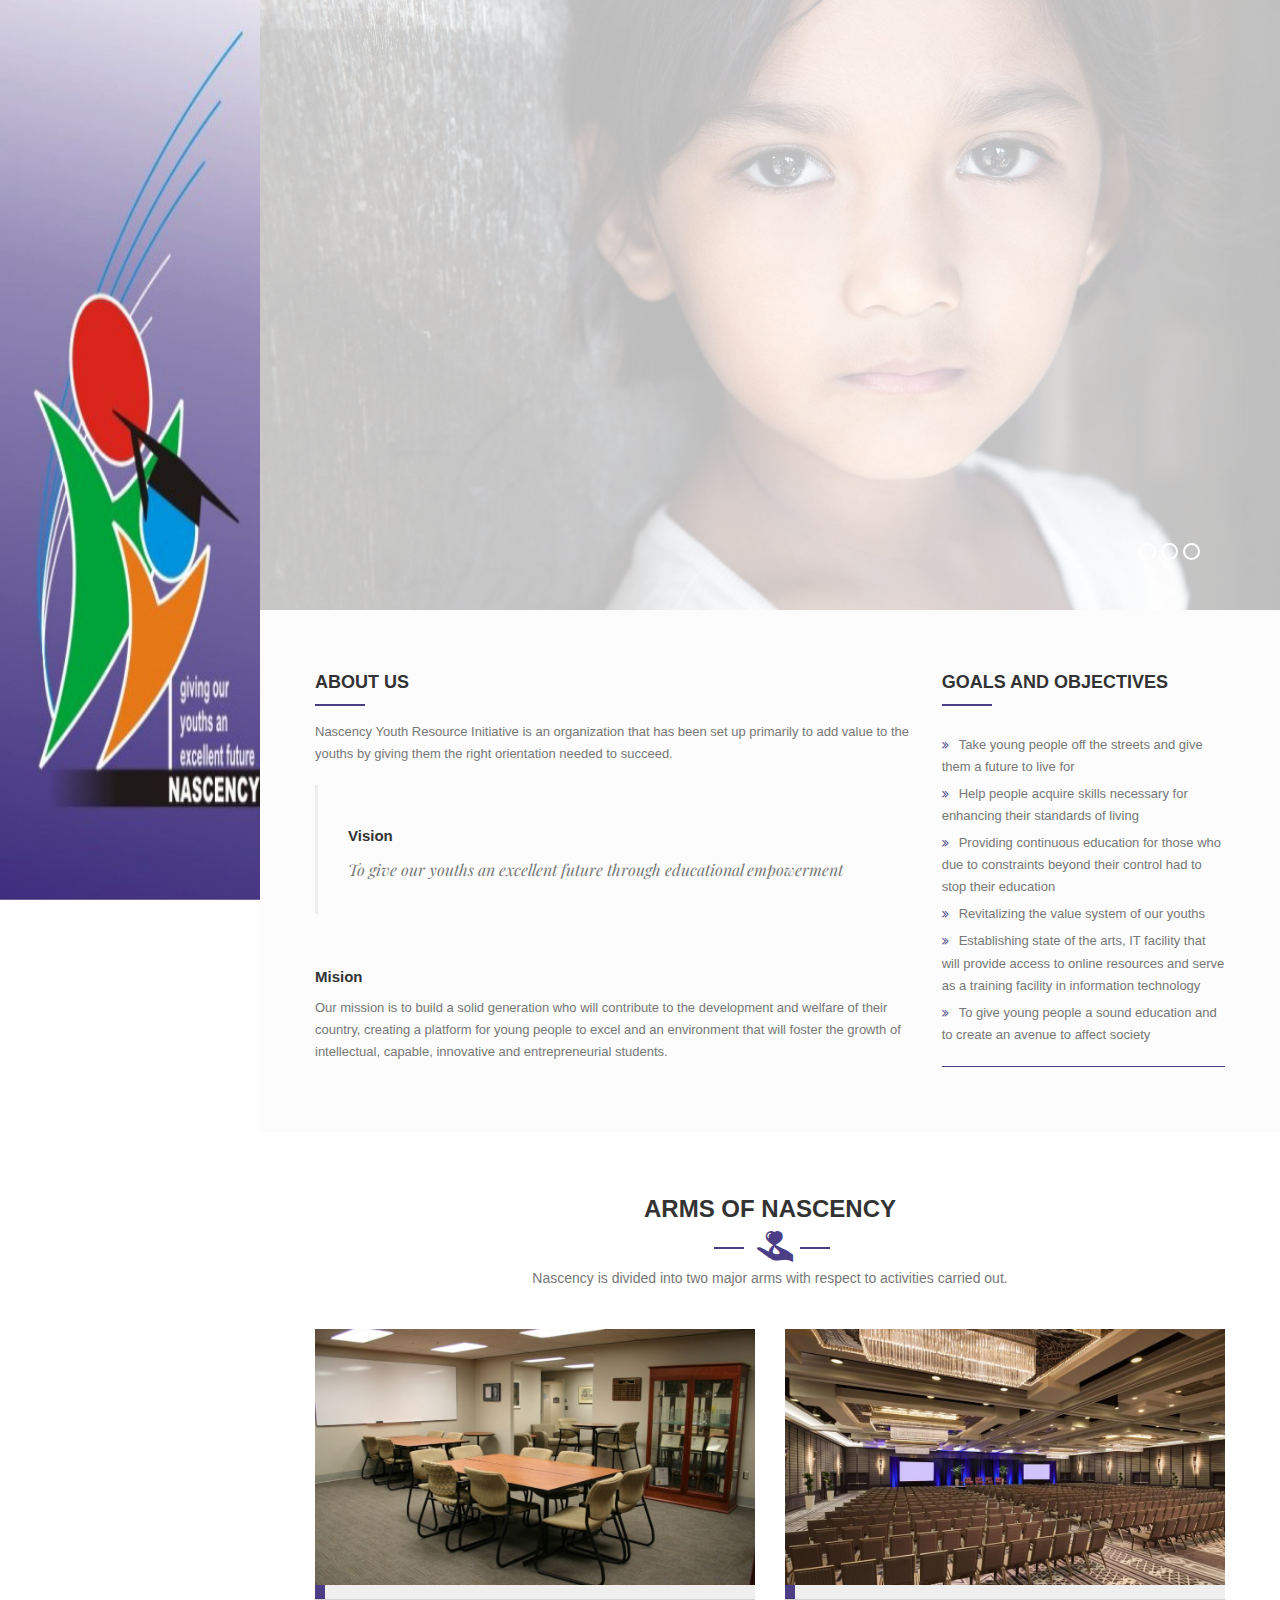
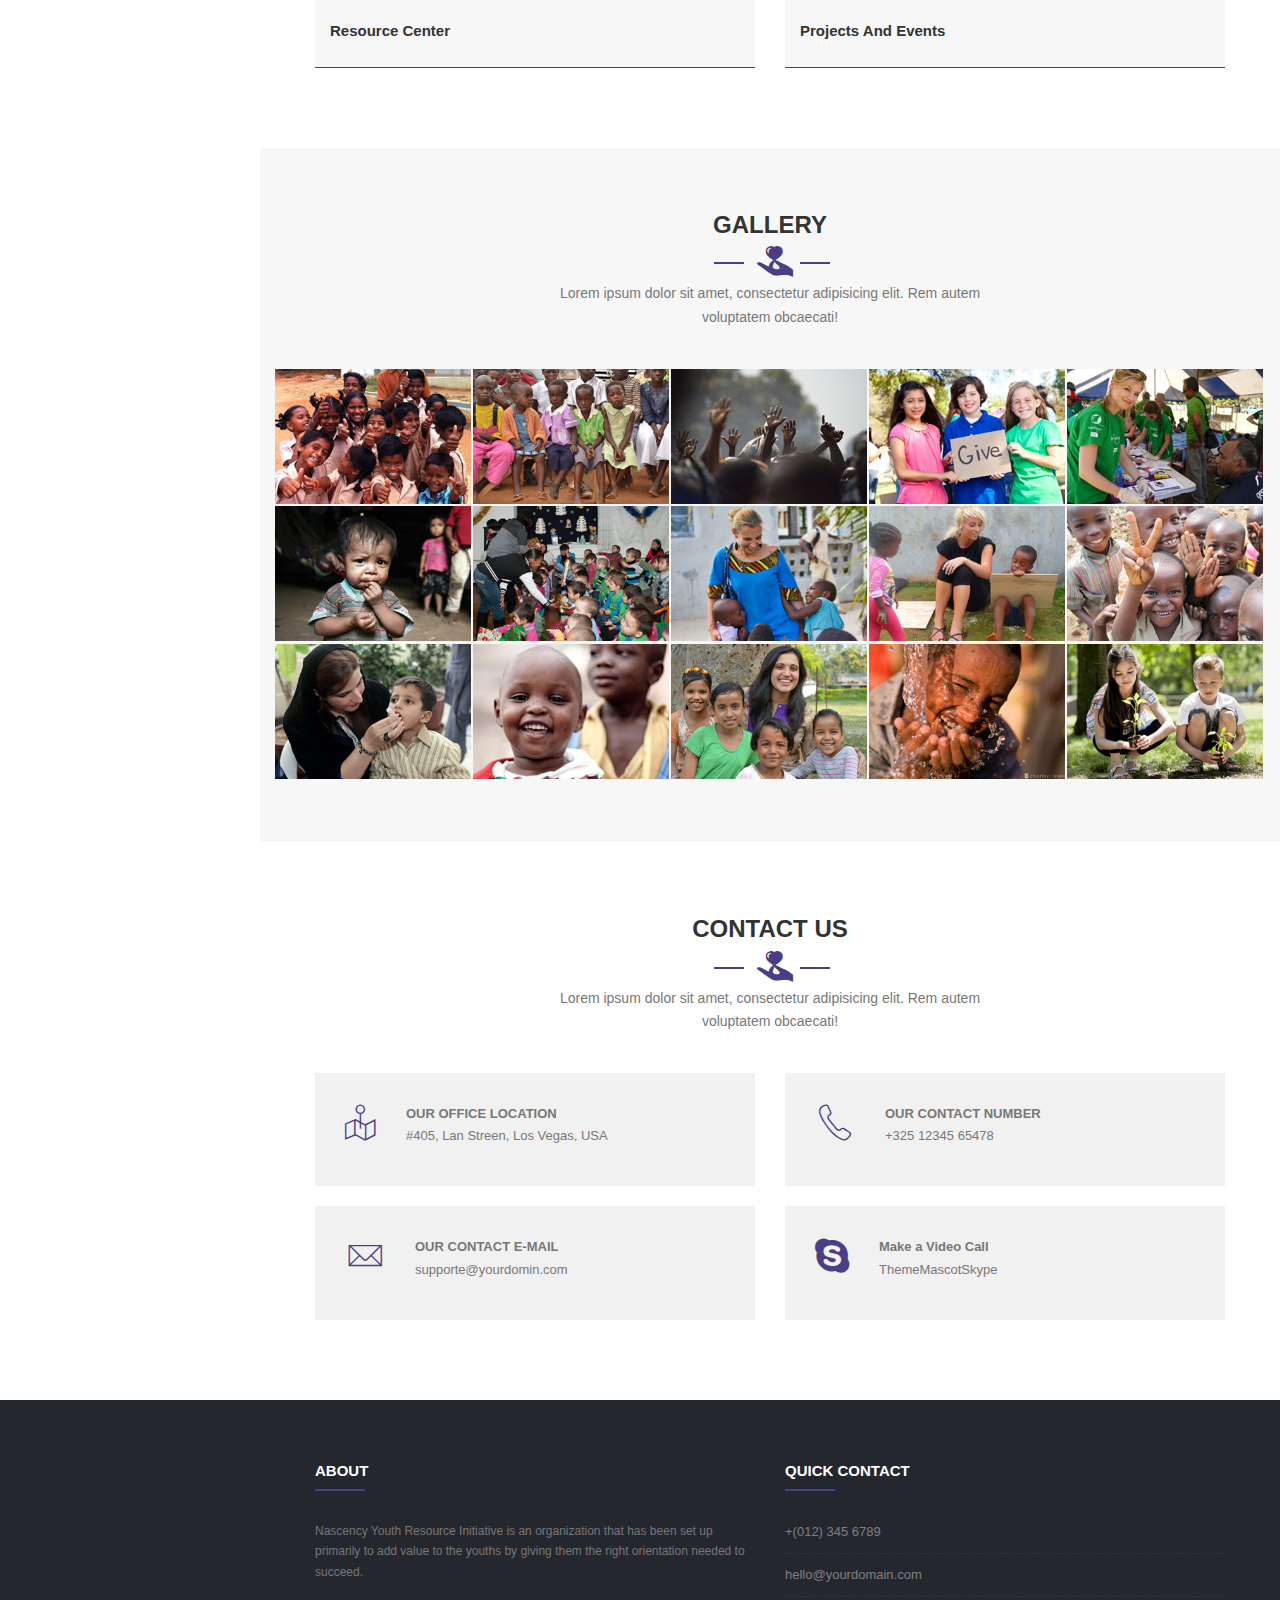
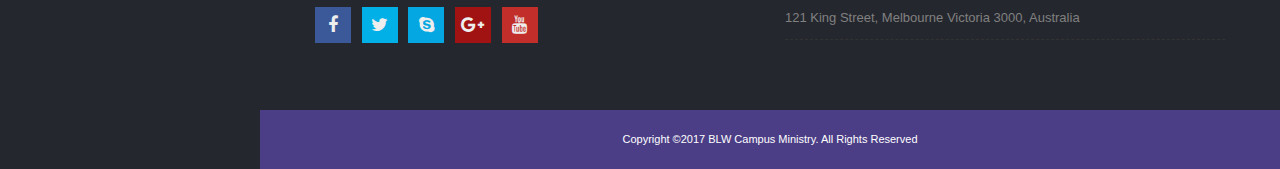
==== commit d5bbca93: "Update index.html" ====
--- a/index.html
+++ b/index.html
@@ -6,7 +6,7 @@
 <meta charset="utf-8">
 <meta name="viewport" content="width=device-width,initial-scale=1.0"/>
 <meta http-equiv="content-type" content="text/html; charset=UTF-8"/>
-<meta name="description" content="CharityFund - Charity & Crowdfunding HTML Template" />
+<meta name="description" content="Nascency Youth Resource Initiative is an organization that has been set up primarily to add value to the youths by giving them the right orientation needed to succeed." />
 <meta name="keywords" content="building,business,construction,cleaning,transport,workshop" />
 <meta name="author" content="ThemeMascot" />
 
@@ -1098,4 +1098,4 @@
 
 
 </body>
-</html>+</html>
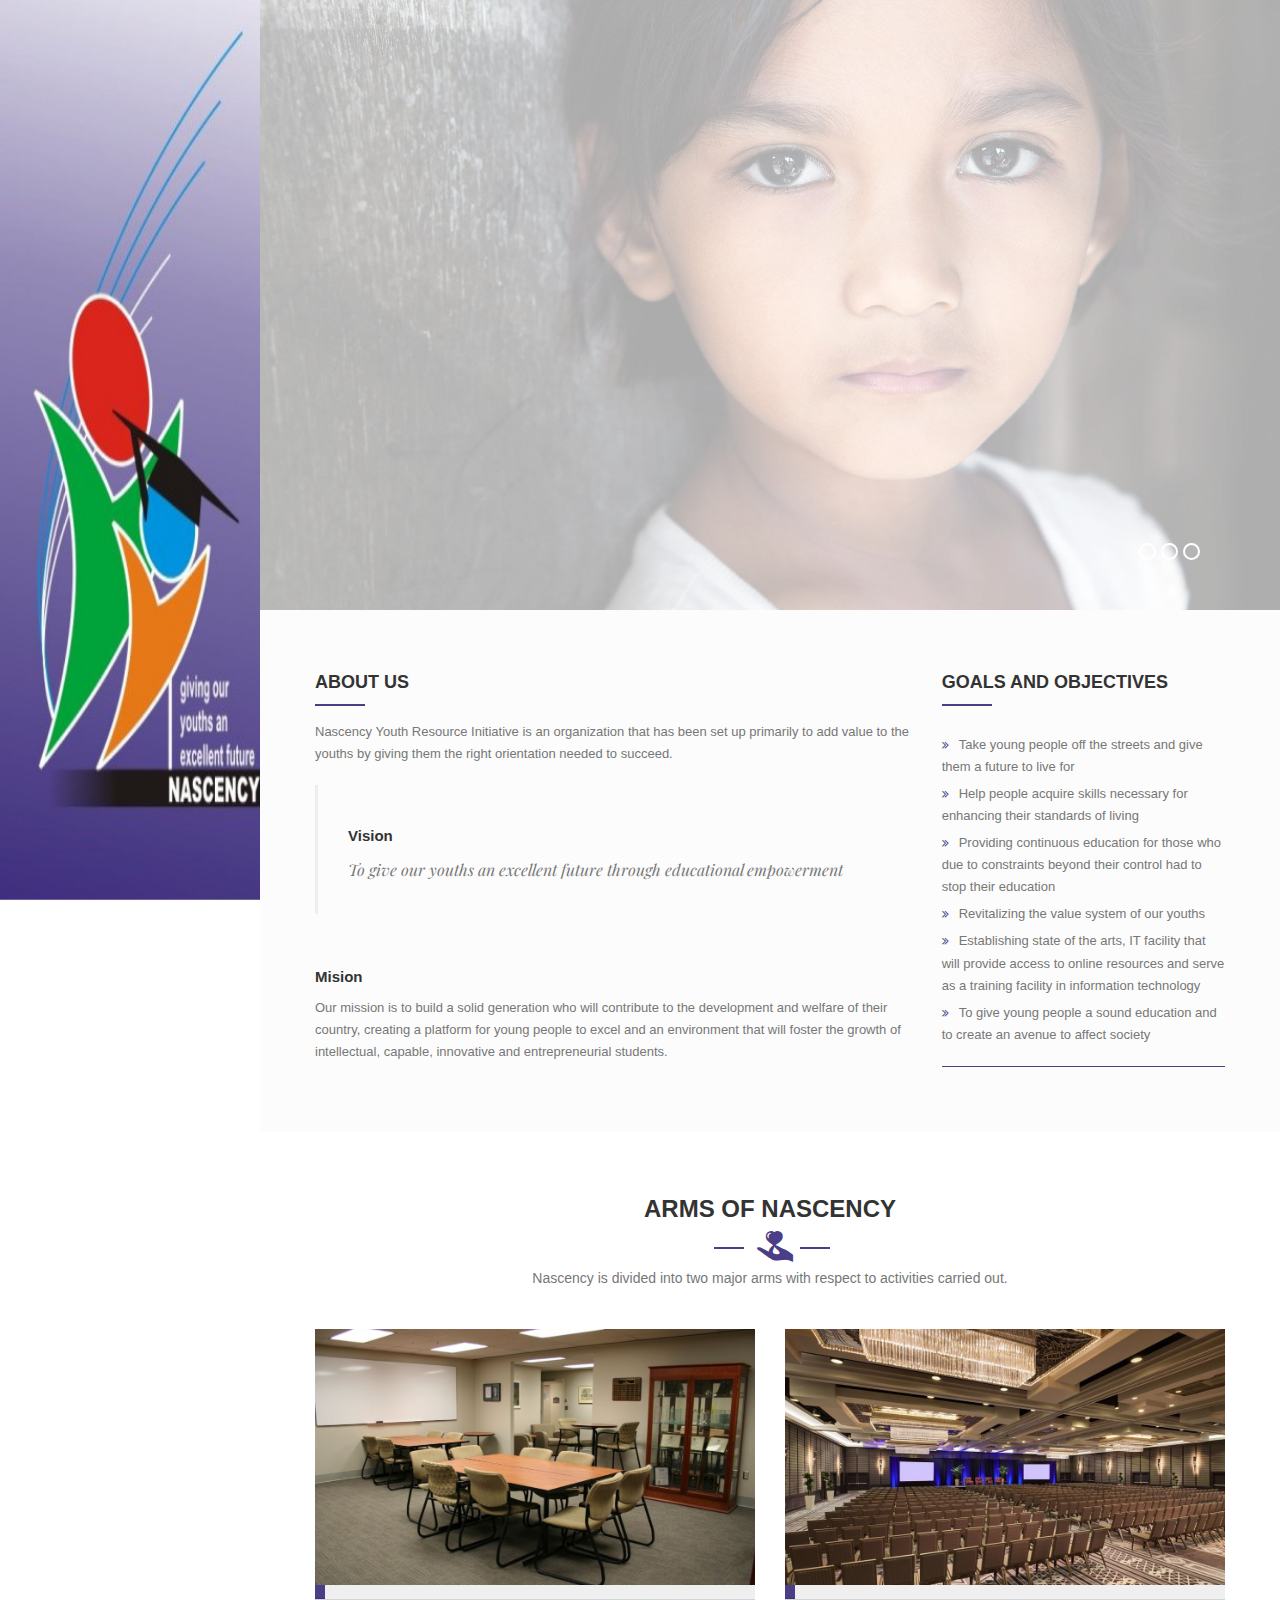
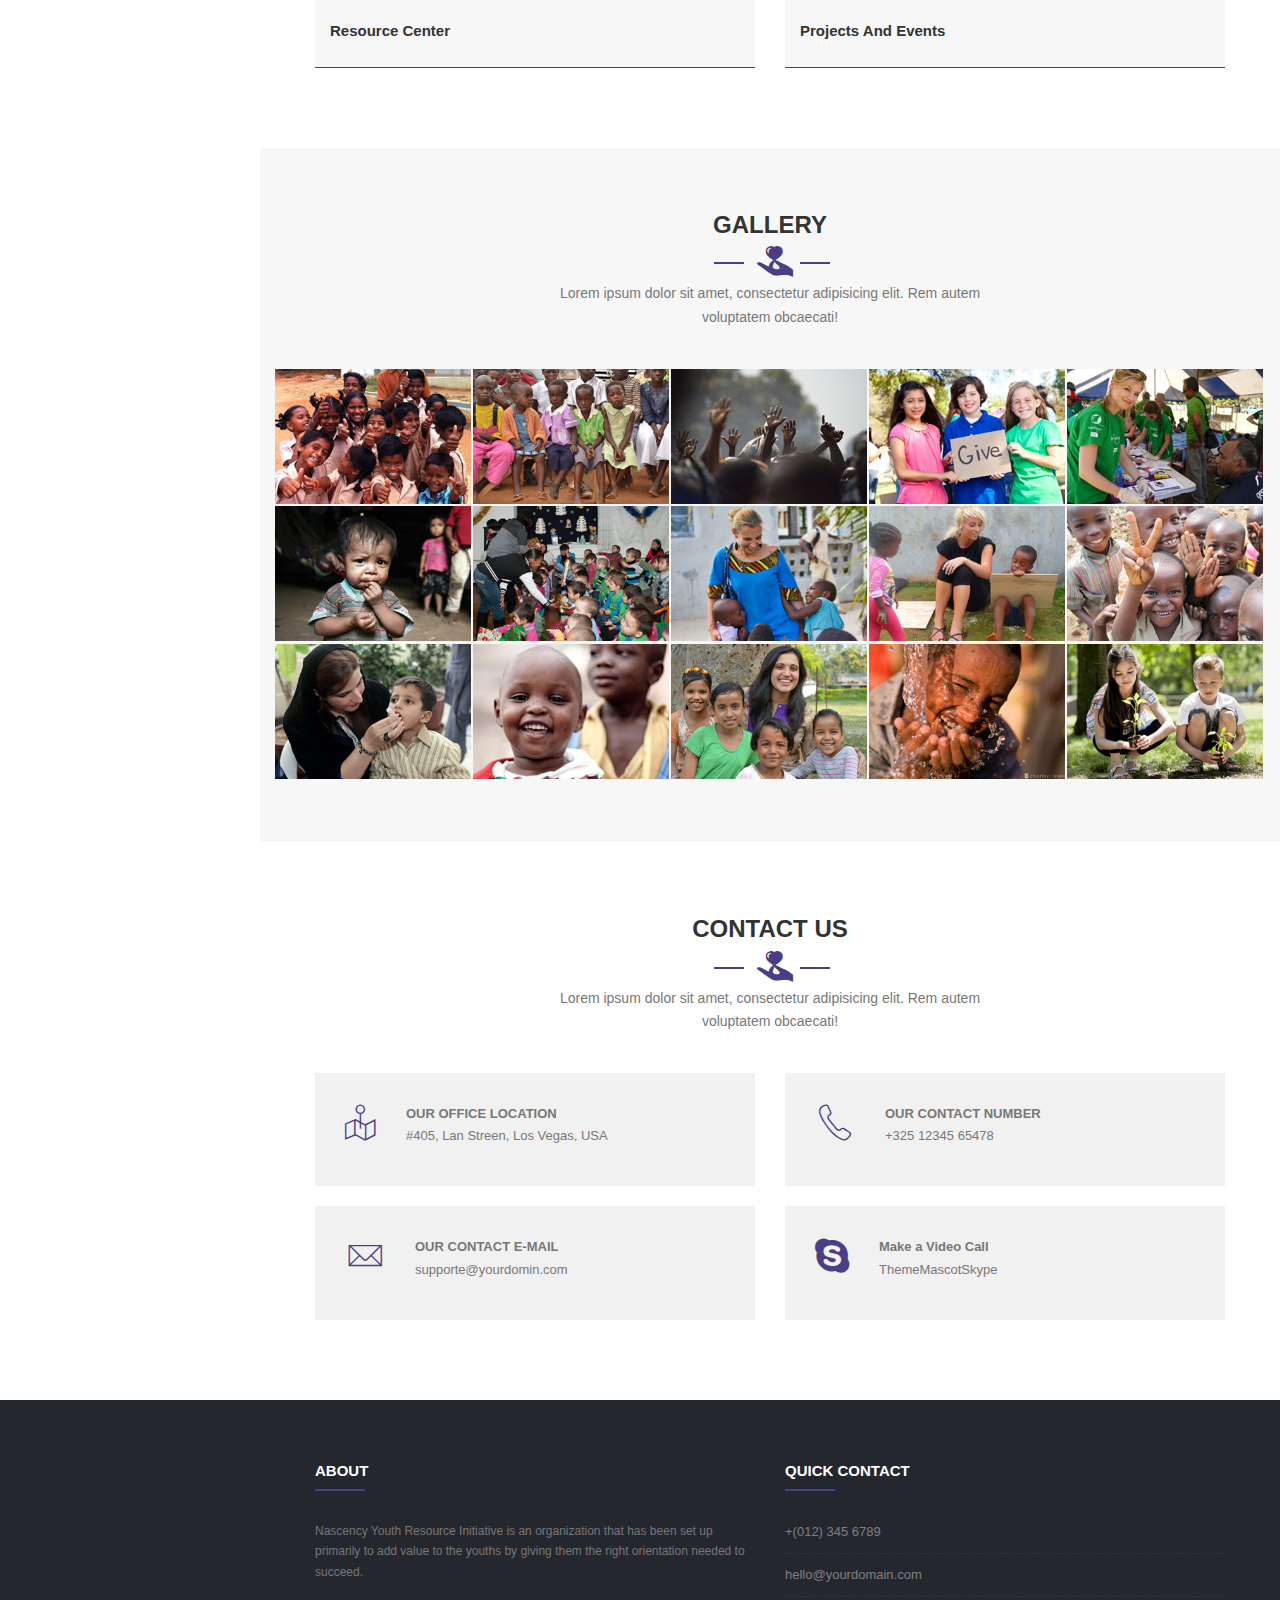
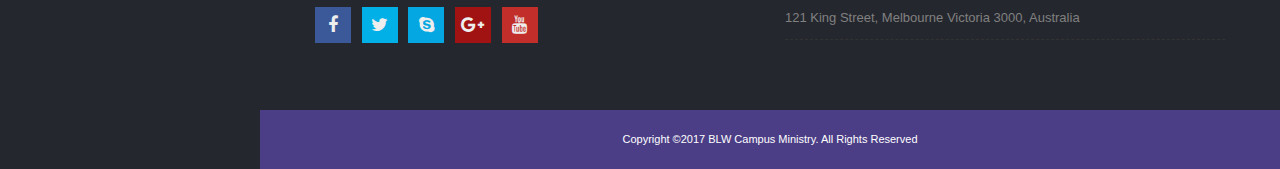
==== commit ecc97d90: "Update index.html" ====
--- a/index.html
+++ b/index.html
@@ -8,7 +8,7 @@
 <meta http-equiv="content-type" content="text/html; charset=UTF-8"/>
 <meta name="description" content="Nascency Youth Resource Initiative is an organization that has been set up primarily to add value to the youths by giving them the right orientation needed to succeed." />
 <meta name="keywords" content="building,business,construction,cleaning,transport,workshop" />
-<meta name="author" content="ThemeMascot" />
+<meta name="author" content="Pearlstack" />
 
 <!-- Page Title -->
 <title>Nascency</title>
